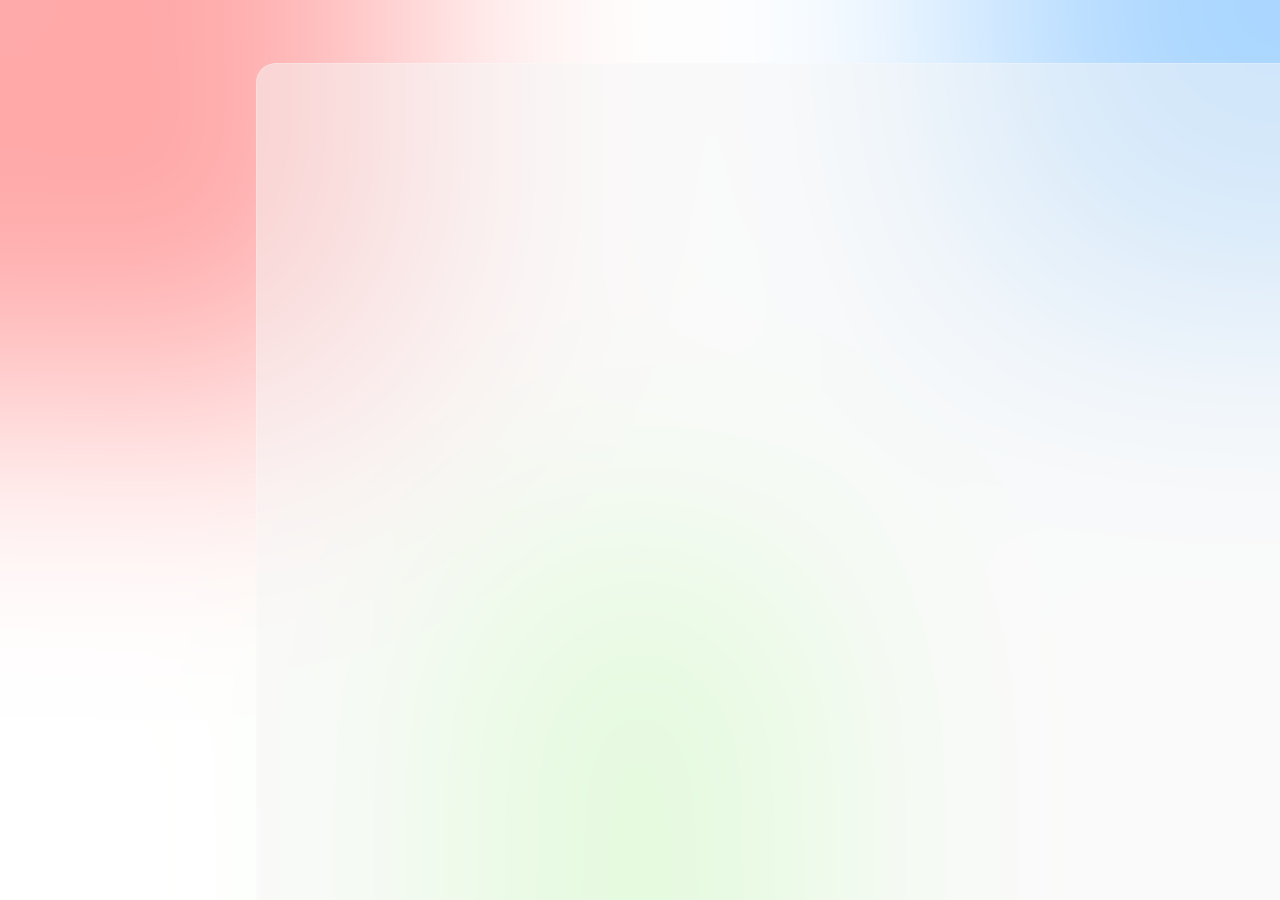
==== blog.html @ de114dc5 "layout dash" ====
<!DOCTYPE html>
<html lang="en">

<head>
    <meta charset="UTF-8">
    <meta http-equiv="X-UA-Compatible" content="IE=edge">
    <meta name="viewport" content="width=device-width, initial-scale=1.0">
    <link rel="stylesheet" href="https://cdnjs.cloudflare.com/ajax/libs/font-awesome/5.15.4/css/all.min.css">
    <link rel="stylesheet" href="./assets/style/default.css">
    <link rel="stylesheet" href="./assets/style/blog.css">
    <title>Document</title>
</head>

<body>
    <div class="gradient"></div>
    <div class="ball-1"></div>
    <div class="ball-2"></div>
    <div class="ball-3"></div>
    <nav></nav>
    <aside></aside>
    <main></main>
    <footer></footer>
</body>

</html>
---- assets/style/default.css ----
*{
    font-family: system-ui, -apple-system, BlinkMacSystemFont, 'Segoe UI', Roboto, Oxygen, Ubuntu, Cantarell, 'Open Sans', 'Helvetica Neue', sans-serif;
    box-sizing: border-box;
    transition: all .25s ease;
}

* button {
    cursor: pointer;
}

html, body {
    margin: 0;
    padding: 0;
}
---- assets/style/blog.css ----
body {
  position: relative;
  display: flex;
  justify-content: space-between;
  align-items: flex-start;
  flex-wrap: wrap;
  overflow: hidden;
}

.gradient {
  position: fixed;
  top: 0;
  left: 0;
  width: 100%;
  height: 100%;
  -webkit-backdrop-filter: blur(150px);
          backdrop-filter: blur(150px);
}

.ball-1 {
  background-color: rgba(255, 0, 0, 0.438);
  width: 400px;
  height: 400px;
  border-radius: 50%;
  position: absolute;
  z-index: -1;
  top: 0;
  left: 0;
  -webkit-animation: ball-1 5s ease-in-out 1s infinite alternate both;
          animation: ball-1 5s ease-in-out 1s infinite alternate both;
}

.ball-2 {
  background-color: rgba(0, 132, 255, 0.438);
  width: 300px;
  height: 300px;
  border-radius: 50%;
  position: absolute;
  z-index: -1;
  top: 0;
  right: 0;
  -webkit-animation: ball-2 5s ease-in-out 1s infinite alternate both;
          animation: ball-2 5s ease-in-out 1s infinite alternate both;
}

.ball-3 {
  background-color: rgba(60, 255, 0, 0.438);
  width: 300px;
  height: 300px;
  border-radius: 50%;
  position: absolute;
  z-index: -1;
  bottom: 0;
  left: 50%;
  transform: translate(-50%, -10%);
  -webkit-animation: ball-3 5s ease-in-out 1s infinite alternate both;
          animation: ball-3 5s ease-in-out 1s infinite alternate both;
}

nav {
  width: 100%;
  height: 7vh;
  position: relative;
}

aside {
  height: 93vh;
  width: 20vw;
}

main {
  background-color: rgba(245, 245, 245, 0.5058823529);
  -webkit-backdrop-filter: blur(10px);
          backdrop-filter: blur(10px);
  border-left: 1px solid rgba(255, 255, 255, 0.2);
  border-top: 1px solid rgba(255, 255, 255, 0.2);
  width: 80vw;
  height: 93vh;
  border-top-left-radius: 20px;
  margin: 0;
  padding: 0;
  position: relative;
  overflow-y: auto;
}

@-webkit-keyframes ball-1 {
  0% {
    transform: translateX(-20px);
  }
  25% {
    transform: translateY(50%);
  }
  50% {
    transform: translateY(50%);
    transform: translateX(40%);
  }
  75% {
    transform: translateY(100%);
    transform: translateX(70%);
  }
  100% {
    transform: translateX(100%);
  }
}

@keyframes ball-1 {
  0% {
    transform: translateX(-20px);
  }
  25% {
    transform: translateY(50%);
  }
  50% {
    transform: translateY(50%);
    transform: translateX(40%);
  }
  75% {
    transform: translateY(100%);
    transform: translateX(70%);
  }
  100% {
    transform: translateX(100%);
  }
}
@-webkit-keyframes ball-2 {
  0% {
    transform: translateX(-50px);
  }
  25% {
    transform: translateY(50%);
  }
  50% {
    transform: translateY(70%);
    transform: translateX(-40%);
  }
  75% {
    transform: translateY(100%);
    transform: translateX(-70%);
  }
  100% {
    transform: translateX(-100%);
  }
}
@keyframes ball-2 {
  0% {
    transform: translateX(-50px);
  }
  25% {
    transform: translateY(50%);
  }
  50% {
    transform: translateY(70%);
    transform: translateX(-40%);
  }
  75% {
    transform: translateY(100%);
    transform: translateX(-70%);
  }
  100% {
    transform: translateX(-100%);
  }
}
@-webkit-keyframes ball-3 {
  0% {
    transform: translateX(-20px);
  }
  25% {
    transform: translateY(-50%);
  }
  50% {
    transform: translateY(-50%);
    transform: translateX(40%);
  }
  75% {
    transform: translateY(-100%);
    transform: translateX(70%);
  }
  100% {
    transform: translateX(100%);
  }
}
@keyframes ball-3 {
  0% {
    transform: translateX(-20px);
  }
  25% {
    transform: translateY(-50%);
  }
  50% {
    transform: translateY(-50%);
    transform: translateX(40%);
  }
  75% {
    transform: translateY(-100%);
    transform: translateX(70%);
  }
  100% {
    transform: translateX(100%);
  }
}/*# sourceMappingURL=blog.css.map */
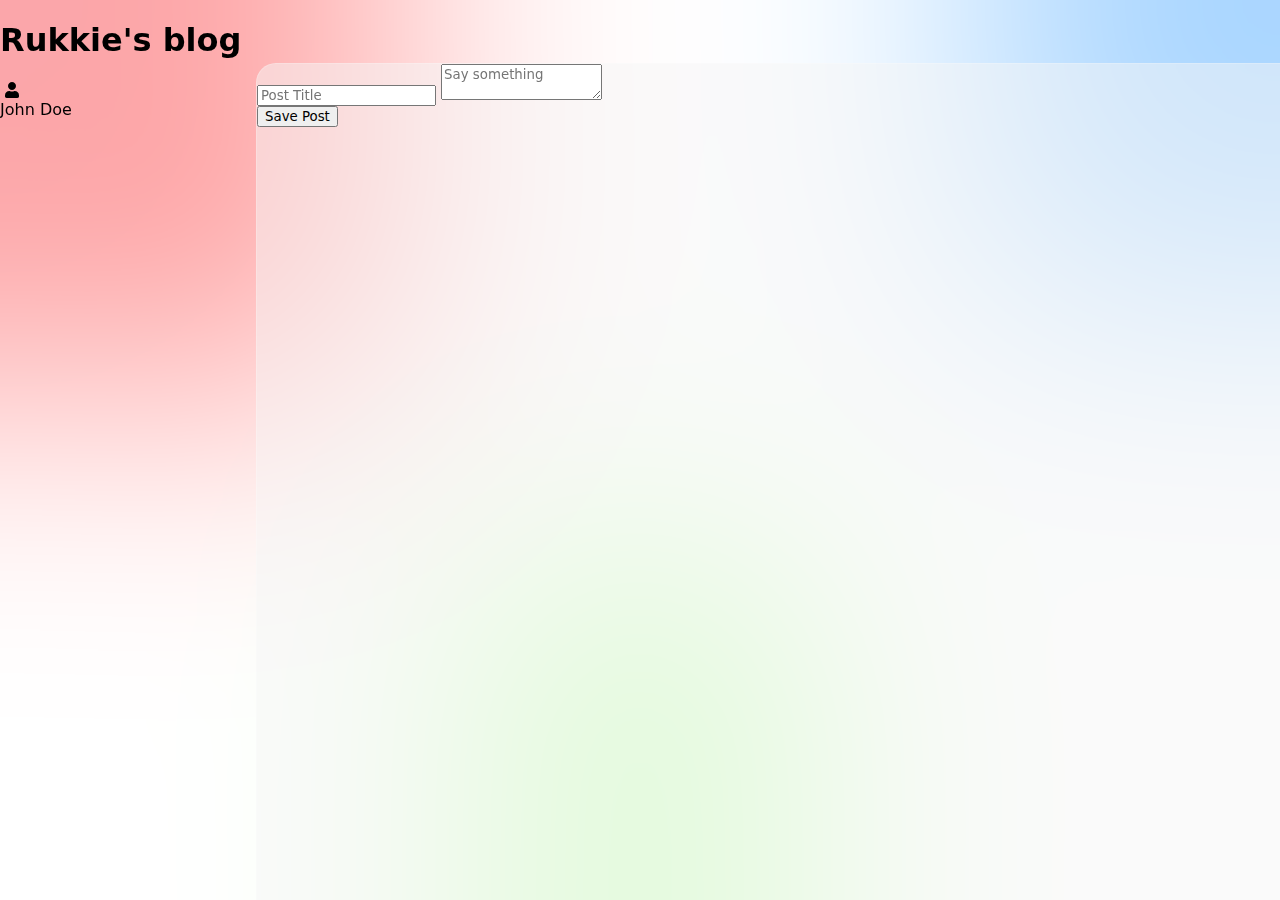
==== commit 33f28e65: "display post" ====
--- a/blog.html
+++ b/blog.html
@@ -16,10 +16,55 @@
     <div class="ball-1"></div>
     <div class="ball-2"></div>
     <div class="ball-3"></div>
-    <nav></nav>
-    <aside></aside>
-    <main></main>
-    <footer></footer>
+    <nav>
+        <div class="container">
+            <h1>Rukkie's blog</h1>
+
+            <div class="chip">
+                <div class="avatar">
+                    <img src="" alt="">
+                    <i class="fas fa-user"></i>
+                </div>
+                <span class="name">John Doe</span>
+            </div>
+        </div>
+    </nav>
+    <aside>
+        <div class="list">
+            <a href="blog.html" class="list-item active">
+                <div class="icon">
+                    <i class="fas fa-blog"></i>
+                </div>
+                <span>Posts</span>
+            </a>
+            <a href="profile.html" class="list-item">
+                <div class="icon">
+                    <i class="fas fa-user"></i>
+                </div>
+                <span>Profile</span>
+            </a>
+        </div>
+    </aside>
+    <main>
+        <div class="left">
+            <div class="newPost">
+                <input type="text" class="title" placeholder="Post Title">
+                <textarea class="postBody" placeholder="Say something"></textarea>
+                <div class="controls">
+                    <button class="postButton">Save Post</button>
+                </div>
+            </div>
+
+            <div class="post-list">
+                
+            </div>
+        </div>
+        <div class="right"></div>
+    </main>
+
+    <script src="./assets/scripts/nav.js"></script>
+    <script src="./assets/scripts/write.js"></script>
+    <script src="./assets/scripts/getAllPosts.js"></script>
 </body>
 
 </html>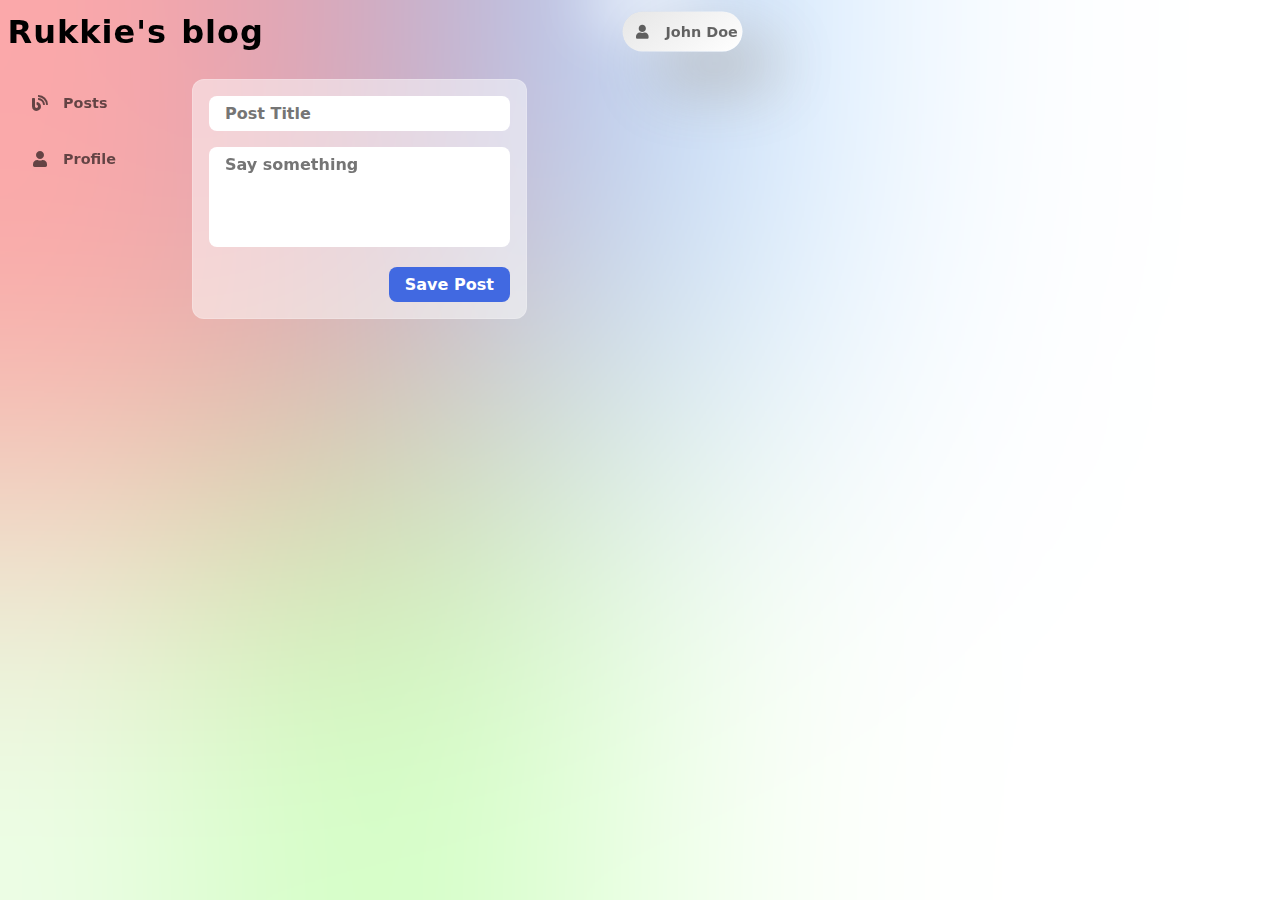
==== commit df44c090: "read more" ====
--- a/blog.html
+++ b/blog.html
@@ -55,11 +55,10 @@
                 </div>
             </div>
 
-            <div class="post-list">
-                
-            </div>
+            <div class="post-list"> </div>
         </div>
-        <div class="right"></div>
+        <div class="right">
+            <h1></h1> </div>
     </main>
 
     <script src="./assets/scripts/nav.js"></script>
--- a/assets/style/blog.css
+++ b/assets/style/blog.css
@@ -1,10 +1,114 @@
+/* ----------- iPhone 4 and 4S ----------- */
+/* Portrait and Landscape */
+/* Portrait */
+/* Landscape */
+/* ----------- iPhone 5, 5S, 5C and 5SE ----------- */
+/* Portrait and Landscape */
+/* Portrait */
+/* Landscape */
+/* ----------- iPhone 6, 6S, 7 and 8 ----------- */
+/* Portrait and Landscape */
+/* Portrait */
+/* Landscape */
+/* ----------- iPhone 6+, 7+ and 8+ ----------- */
+/* Portrait and Landscape */
+/* Portrait */
+/* Landscape */
+/* ----------- iPhone X ----------- */
+/* Portrait and Landscape */
+/* Portrait */
+/* Landscape */
+/* ----------- Galaxy S3 ----------- */
+/* Portrait and Landscape */
+/* Portrait */
+/* Landscape */
+/* ----------- Galaxy S4, S5 and Note 3 ----------- */
+/* Portrait and Landscape */
+/* Portrait */
+/* Landscape */
+/* ----------- Galaxy S6 ----------- */
+/* Portrait and Landscape */
+/* Portrait */
+/* Landscape */
+/* ----------- Google Pixel ----------- */
+/* Portrait and Landscape */
+/* Portrait */
+/* Landscape */
+/* ----------- Google Pixel XL ----------- */
+/* Portrait and Landscape */
+/* Portrait */
+/* Landscape */
+/* ----------- HTC One ----------- */
+/* Portrait and Landscape */
+/* Portrait */
+/* Landscape */
+/* ----------- Windows Phone ----------- */
+/* Portrait and Landscape */
+/* Portrait */
+/* Landscape */
+/* ----------- iPad 1, 2, Mini and Air ----------- */
+/* Portrait and Landscape */
+/* Portrait */
+/* Landscape */
+/* ----------- iPad 3, 4 and Pro 9.7" ----------- */
+/* Portrait and Landscape */
+/* Portrait */
+/* Landscape */
+/* ----------- iPad Pro 10.5" ----------- */
+/* Portrait and Landscape */
+/* Portrait */
+/* Declare the same value for min- and max-width to avoid colliding with desktops */
+/* Source: https://medium.com/connect-the-dots/css-media-queries-for-ipad-pro-8cad10e17106*/
+/* Landscape */
+/* Declare the same value for min- and max-width to avoid colliding with desktops */
+/* Source: https://medium.com/connect-the-dots/css-media-queries-for-ipad-pro-8cad10e17106*/
+/* ----------- iPad Pro 12.9" ----------- */
+/* Portrait and Landscape */
+/* Portrait */
+/* Declare the same value for min- and max-width to avoid colliding with desktops */
+/* Source: https://medium.com/connect-the-dots/css-media-queries-for-ipad-pro-8cad10e17106*/
+/* Landscape */
+/* Declare the same value for min- and max-width to avoid colliding with desktops */
+/* Source: https://medium.com/connect-the-dots/css-media-queries-for-ipad-pro-8cad10e17106*/
+/* ----------- Galaxy Tab 2 ----------- */
+/* Portrait and Landscape */
+/* Portrait */
+/* Landscape */
+/* ----------- Galaxy Tab S ----------- */
+/* Portrait and Landscape */
+/* Portrait */
+/* Landscape */
+/* ----------- Nexus 7 ----------- */
+/* Portrait and Landscape */
+/* Portrait */
+/* Landscape */
+/* ----------- Nexus 9 ----------- */
+/* Portrait and Landscape */
+/* Portrait */
+/* Landscape */
+/* ----------- Kindle Fire HD 7" ----------- */
+/* Portrait and Landscape */
+/* Portrait */
+/* Landscape */
+/* ----------- Kindle Fire HD 8.9" ----------- */
+/* Portrait and Landscape */
+/* Portrait */
+/* Landscape */
+/* ----------- Non-Retina Screens ----------- */
+/* ----------- Retina Screens ----------- */
+/* ----------- Apple Watch ----------- */
+/* ----------- Moto 360 Watch ----------- */
 body {
-  position: relative;
+  position: fixed;
   display: flex;
   justify-content: space-between;
   align-items: flex-start;
   flex-wrap: wrap;
   overflow: hidden;
+}
+
+a {
+  text-decoration: none;
 }
 
 .gradient {
@@ -13,14 +117,14 @@
   left: 0;
   width: 100%;
   height: 100%;
-  -webkit-backdrop-filter: blur(150px);
-          backdrop-filter: blur(150px);
+  -webkit-backdrop-filter: blur(200px);
+          backdrop-filter: blur(200px);
 }
 
 .ball-1 {
   background-color: rgba(255, 0, 0, 0.438);
-  width: 400px;
-  height: 400px;
+  width: 500px;
+  height: 500px;
   border-radius: 50%;
   position: absolute;
   z-index: -1;
@@ -32,8 +136,8 @@
 
 .ball-2 {
   background-color: rgba(0, 132, 255, 0.438);
-  width: 300px;
-  height: 300px;
+  width: 400px;
+  height: 400px;
   border-radius: 50%;
   position: absolute;
   z-index: -1;
@@ -45,8 +149,8 @@
 
 .ball-3 {
   background-color: rgba(60, 255, 0, 0.438);
-  width: 300px;
-  height: 300px;
+  width: 400px;
+  height: 400px;
   border-radius: 50%;
   position: absolute;
   z-index: -1;
@@ -62,25 +166,492 @@
   height: 7vh;
   position: relative;
 }
+nav .container {
+  display: flex;
+  justify-content: space-between;
+  align-items: center;
+  width: 98%;
+  max-width: 98%;
+  position: absolute;
+  top: 50%;
+  left: 50%;
+  transform: translate(-50%, -50%);
+}
+nav .container h1 {
+  letter-spacing: 1px;
+  word-spacing: 2px;
+}
+nav .container .chip {
+  display: flex;
+  justify-content: space-between;
+  align-items: center;
+  background-color: #fff;
+  padding: 0.3em;
+  border-radius: 50px;
+  cursor: pointer;
+  border-radius: 50px;
+  background: linear-gradient(145deg, #e6e6e6, #ffffff);
+  box-shadow: 32px 32px 64px #b3b3b3, -32px -32px 64px #ffffff;
+}
+nav .container .avatar {
+  width: 30px;
+  height: 30px;
+  border-radius: 50%;
+  margin-right: 0.5em;
+  overflow: hidden;
+  display: flex;
+  justify-content: center;
+  align-items: center;
+}
+nav .container .avatar img {
+  width: 100%;
+  height: 100%;
+  -o-object-fit: cover;
+     object-fit: cover;
+  display: none;
+}
+nav .container .avatar i {
+  color: rgba(0, 0, 0, 0.6);
+  font-size: 0.9rem;
+}
+nav .container span {
+  font-size: 0.9rem;
+  font-weight: 700;
+  color: rgba(0, 0, 0, 0.6);
+}
 
 aside {
   height: 93vh;
-  width: 20vw;
-}
-
-main {
-  background-color: rgba(245, 245, 245, 0.5058823529);
+  width: 15vw;
+  position: relative;
+  padding: 1em;
+}
+aside .list {
+  display: flex;
+  flex-direction: column;
+  justify-content: flex-start;
+  align-items: flex-start;
+}
+aside .list .list-item {
+  display: flex;
+  justify-content: flex-start;
+  align-items: center;
+  width: 100%;
+  padding: 0.5em;
+  border-radius: 10px;
+  cursor: pointer;
+  margin-bottom: 0.5em;
+  border: 1px solid transparent;
+}
+@media (max-width: 768px) {
+  aside .list .list-item {
+    padding: 0;
+  }
+}
+aside .list .list-item:hover {
+  background: rgba(255, 255, 255, 0.493);
   -webkit-backdrop-filter: blur(10px);
           backdrop-filter: blur(10px);
-  border-left: 1px solid rgba(255, 255, 255, 0.2);
-  border-top: 1px solid rgba(255, 255, 255, 0.2);
-  width: 80vw;
+  border-radius: 12px;
+  border: 1px solid rgba(255, 255, 255, 0.18);
+}
+aside .list .list-item .icon {
+  width: 30px;
+  height: 30px;
+  border-radius: 50%;
+  margin-right: 0.5em;
+  overflow: hidden;
+  display: flex;
+  justify-content: center;
+  align-items: center;
+}
+@media (max-width: 768px) {
+  aside .list .list-item .icon {
+    margin: 0;
+  }
+}
+aside .list .list-item .icon i {
+  color: rgba(0, 0, 0, 0.6);
+  font-size: 1rem;
+}
+aside .list .list-item span {
+  font-size: 0.9rem;
+  font-weight: 700;
+  color: rgba(0, 0, 0, 0.6);
+  margin: 0;
+}
+@media (max-width: 768px) {
+  aside .list .list-item span {
+    display: none;
+  }
+}
+
+main {
+  flex: 1;
   height: 93vh;
   border-top-left-radius: 20px;
   margin: 0;
   padding: 0;
   position: relative;
+  overflow: hidden;
+  display: flex;
+  justify-content: space-between;
+  align-items: flex-start;
+}
+@media (max-width: 768px) {
+  main {
+    margin-top: 1em;
+  }
+}
+main .left {
+  width: 60%;
+  height: 100%;
+  overflow-x: hidden;
   overflow-y: auto;
+}
+@media (max-width: 768px) {
+  main .left {
+    flex: 1;
+    padding-right: 1em;
+  }
+}
+main .left::-webkit-scrollbar {
+  width: 0px;
+}
+main .left .newPost {
+  width: 100%;
+  border-radius: 12px;
+  background: rgba(255, 255, 255, 0.493);
+  -webkit-backdrop-filter: blur(10px);
+          backdrop-filter: blur(10px);
+  border: 1px solid rgba(255, 255, 255, 0.18);
+  padding: 1em;
+  margin: 1em 0;
+}
+@media (max-width: 768px) {
+  main .left .newPost {
+    margin-top: 0;
+  }
+}
+main .left .newPost .title {
+  font-size: 1rem;
+  font-weight: 700;
+  color: rgba(0, 0, 0, 0.6);
+  padding: 0.5em 1em;
+  border-radius: 8px;
+  background: #fff;
+  width: 100%;
+  outline: none;
+  border: none;
+}
+main .left .newPost .postBody {
+  font-size: 1rem;
+  font-weight: 700;
+  color: rgba(0, 0, 0, 0.6);
+  padding: 0.5em 1em;
+  border-radius: 8px;
+  background: #fff;
+  width: 100%;
+  outline: none;
+  border: none;
+  margin-top: 1em;
+  height: 100px;
+  resize: none;
+}
+main .left .newPost .postBody::-webkit-scrollbar {
+  width: 0px;
+}
+main .left .newPost .controls {
+  display: flex;
+  justify-content: flex-end;
+  align-items: center;
+  width: 100%;
+  margin-top: 1em;
+}
+main .left .newPost .controls .postButton {
+  background-color: #4169e1;
+  border: none;
+  outline: none;
+  padding: 0.5em 1em;
+  border-radius: 8px;
+  color: #fff;
+  font-size: 1rem;
+  font-weight: 700;
+}
+main .left .post-list {
+  width: 100%;
+}
+main .left .post {
+  background: rgba(255, 255, 255, 0.493);
+  -webkit-backdrop-filter: blur(10px);
+          backdrop-filter: blur(10px);
+  border-radius: 12px;
+  border: 1px solid rgba(255, 255, 255, 0.18);
+  padding: 1em;
+  display: flex;
+  justify-content: space-between;
+  align-items: flex-start;
+  flex-wrap: wrap;
+  margin-bottom: 1em;
+}
+main .left .post .head {
+  display: flex;
+  justify-content: space-between;
+  align-items: center;
+  width: 100%;
+  margin-bottom: 1em;
+}
+main .left .post .head .chip {
+  display: flex;
+  justify-content: space-between;
+  align-items: center;
+  background-color: #fff;
+  padding: 0.3em;
+  padding-right: 0.5em;
+  border-radius: 50px;
+  cursor: pointer;
+  border-radius: 50px;
+  background: #fff;
+}
+main .left .post .head .chip .avatar {
+  width: 30px;
+  height: 30px;
+  border-radius: 50%;
+  margin-right: 0.5em;
+  overflow: hidden;
+  display: flex;
+  justify-content: center;
+  align-items: center;
+}
+main .left .post .head .chip .avatar img {
+  width: 100%;
+  height: 100%;
+  -o-object-fit: cover;
+     object-fit: cover;
+}
+main .left .post .head .chip .avatar i {
+  color: rgba(0, 0, 0, 0.6);
+  font-size: 0.9rem;
+}
+main .left .post .head .chip span {
+  font-size: 0.9rem;
+  font-weight: 700;
+  color: rgba(0, 0, 0, 0.6);
+  margin: 0;
+}
+main .left .post .postImageAvatar {
+  width: 100px;
+  border-radius: 12px;
+  overflow: hidden;
+  margin: 0;
+  padding: 0;
+  margin-right: 1em;
+  display: flex;
+  justify-content: center;
+  align-items: center;
+  min-height: 50px;
+}
+main .left .post .postImageAvatar img {
+  width: 100%;
+  height: auto;
+  margin: 0;
+}
+main .left .post .postImageAvatar span {
+  text-align: center;
+  font-size: 0.8rem;
+}
+main .left .post .previewImage {
+  display: none;
+}
+main .left .post .postTite {
+  font-size: 1.5rem;
+  font-weight: 700;
+  color: rgba(0, 0, 0, 0.6);
+  margin: 0;
+  margin-bottom: 0.5em;
+  width: 100%;
+}
+main .left .post .postText {
+  flex: 1;
+  font-size: 0.9rem;
+  font-weight: 600;
+  color: rgba(0, 0, 0, 0.6);
+  margin: 0;
+}
+main .left .post .postText2 {
+  flex: 1;
+  font-size: 0.9rem;
+  font-weight: 600;
+  color: rgba(0, 0, 0, 0.6);
+  margin: 0;
+  display: none;
+}
+main .left .post .closeButton {
+  display: none;
+}
+main .right {
+  flex: 1;
+  height: 100%;
+  padding: 0 1em 1em 1em;
+  overflow-y: auto;
+}
+@media (max-width: 768px) {
+  main .right {
+    flex: 1;
+    display: none;
+    padding-right: 1em;
+  }
+}
+main .right::-webkit-scrollbar {
+  width: 0px;
+}
+main .right .post-list {
+  width: 100%;
+}
+main .right .post {
+  background: rgba(255, 255, 255, 0.493);
+  -webkit-backdrop-filter: blur(10px);
+          backdrop-filter: blur(10px);
+  border-radius: 12px;
+  border: 1px solid rgba(255, 255, 255, 0.18);
+  padding: 1em;
+  display: flex;
+  justify-content: space-between;
+  align-items: flex-start;
+  flex-wrap: wrap;
+  margin-bottom: 1em;
+}
+main .right .post .head {
+  display: flex;
+  justify-content: space-between;
+  align-items: center;
+  width: 100%;
+  margin-bottom: 1em;
+}
+main .right .post .head .chip {
+  display: flex;
+  justify-content: space-between;
+  align-items: center;
+  background-color: #fff;
+  padding: 0.3em;
+  padding-right: 0.5em;
+  border-radius: 50px;
+  cursor: pointer;
+  border-radius: 50px;
+  background: #fff;
+}
+main .right .post .head .chip .avatar {
+  width: 30px;
+  height: 30px;
+  border-radius: 50%;
+  margin-right: 0.5em;
+  overflow: hidden;
+  display: flex;
+  justify-content: center;
+  align-items: center;
+}
+main .right .post .head .chip .avatar img {
+  width: 100%;
+  height: 100%;
+  -o-object-fit: cover;
+     object-fit: cover;
+}
+main .right .post .head .chip .avatar i {
+  color: rgba(0, 0, 0, 0.6);
+  font-size: 0.9rem;
+}
+main .right .post .head .chip span {
+  font-size: 0.9rem;
+  font-weight: 700;
+  color: rgba(0, 0, 0, 0.6);
+  margin: 0;
+}
+main .right .post .postImageAvatar {
+  width: 100px;
+  border-radius: 12px;
+  overflow: hidden;
+  margin: 0;
+  padding: 0;
+  margin-right: 1em;
+  display: flex;
+  justify-content: center;
+  align-items: center;
+  min-height: 50px;
+}
+main .right .post .postImageAvatar img {
+  width: 100%;
+  height: auto;
+  margin: 0;
+}
+main .right .post .postImageAvatar span {
+  text-align: center;
+  font-size: 0.8rem;
+}
+main .right .post .previewImage {
+  display: none;
+}
+main .right .post .postTite {
+  font-size: 1.5rem;
+  font-weight: 700;
+  color: rgba(0, 0, 0, 0.6);
+  margin: 0;
+  margin-bottom: 0.5em;
+  width: 100%;
+}
+main .right .post .postText {
+  flex: 1;
+  font-size: 0.9rem;
+  font-weight: 600;
+  color: rgba(0, 0, 0, 0.6);
+  margin: 0;
+  display: none;
+}
+main .right .post .postText2 {
+  flex: 1;
+  font-size: 0.9rem;
+  font-weight: 600;
+  color: rgba(0, 0, 0, 0.6);
+  margin: 0;
+}
+main .right .post .readMoreControles {
+  display: none;
+}
+main .right .post .closeButton {
+  display: initial !important;
+}
+
+.readMoreControles {
+  width: 100%;
+}
+.readMoreControles button {
+  background-color: transparent;
+  border: none;
+  outline: none;
+  padding: 0;
+  color: rgba(0, 0, 0, 0.6);
+  font-size: 1rem;
+  font-weight: 700;
+  margin-top: 1em;
+}
+
+.closeButton {
+  background-color: #4169e1;
+  border: none;
+  outline: none;
+  padding: 0.5em 1em;
+  border-radius: 8px;
+  color: #fff;
+  font-size: 1rem;
+  font-weight: 700;
+  margin-bottom: 1em;
+  display: none;
+  width: 100%;
+  margin-top: 1em;
+}
+@media (max-width: 768px) {
+  .closeButton {
+    display: block;
+  }
 }
 
 @-webkit-keyframes ball-1 {
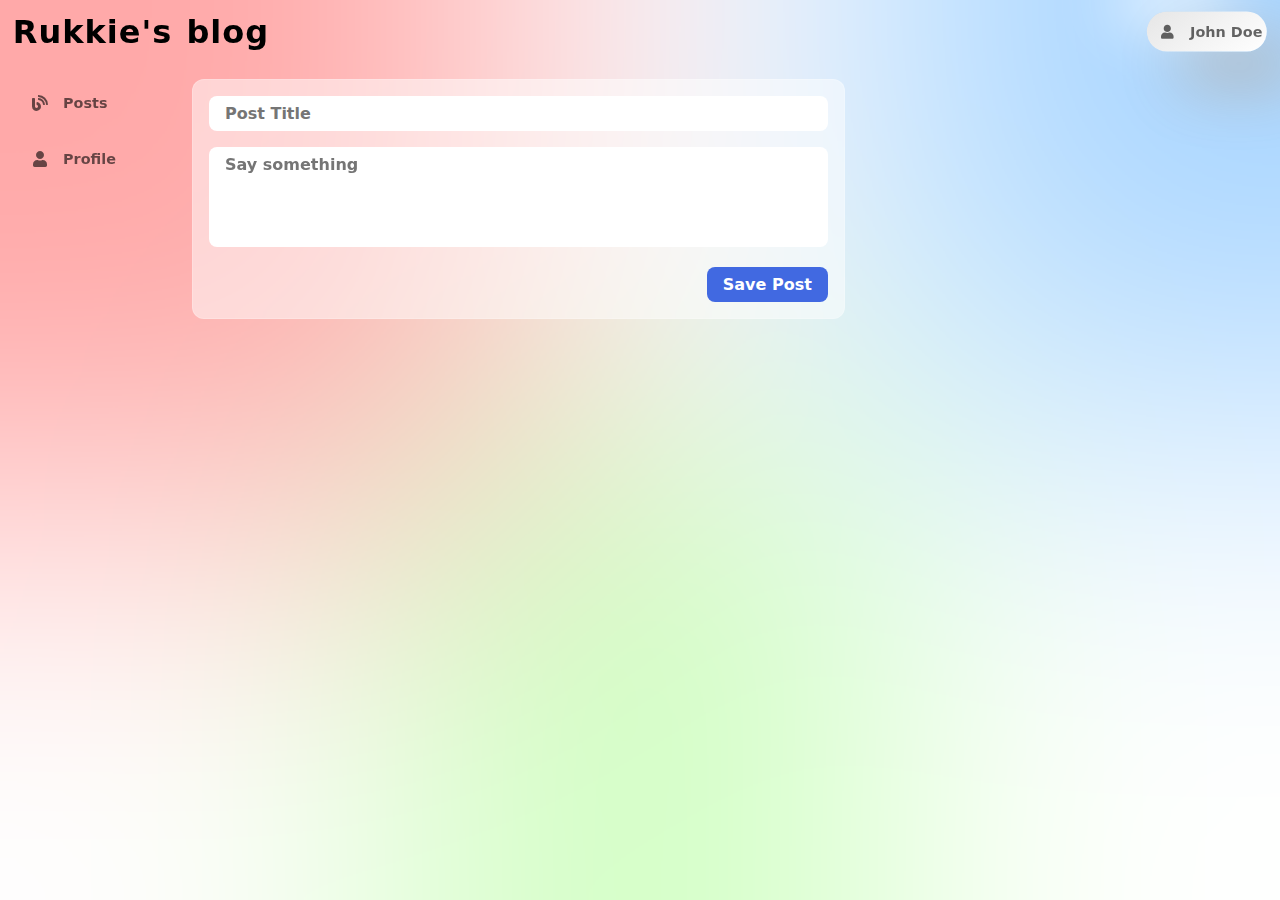
==== commit a794fc0c: "read more" ====
--- a/blog.html
+++ b/blog.html
@@ -8,6 +8,7 @@
     <link rel="stylesheet" href="https://cdnjs.cloudflare.com/ajax/libs/font-awesome/5.15.4/css/all.min.css">
     <link rel="stylesheet" href="./assets/style/default.css">
     <link rel="stylesheet" href="./assets/style/blog.css">
+    <link rel="stylesheet" href="./assets/style/dashboard.css">
     <title>Document</title>
 </head>
 
--- a/assets/style/blog.css
+++ b/assets/style/blog.css
@@ -98,194 +98,6 @@
 /* ----------- Retina Screens ----------- */
 /* ----------- Apple Watch ----------- */
 /* ----------- Moto 360 Watch ----------- */
-body {
-  position: fixed;
-  display: flex;
-  justify-content: space-between;
-  align-items: flex-start;
-  flex-wrap: wrap;
-  overflow: hidden;
-}
-
-a {
-  text-decoration: none;
-}
-
-.gradient {
-  position: fixed;
-  top: 0;
-  left: 0;
-  width: 100%;
-  height: 100%;
-  -webkit-backdrop-filter: blur(200px);
-          backdrop-filter: blur(200px);
-}
-
-.ball-1 {
-  background-color: rgba(255, 0, 0, 0.438);
-  width: 500px;
-  height: 500px;
-  border-radius: 50%;
-  position: absolute;
-  z-index: -1;
-  top: 0;
-  left: 0;
-  -webkit-animation: ball-1 5s ease-in-out 1s infinite alternate both;
-          animation: ball-1 5s ease-in-out 1s infinite alternate both;
-}
-
-.ball-2 {
-  background-color: rgba(0, 132, 255, 0.438);
-  width: 400px;
-  height: 400px;
-  border-radius: 50%;
-  position: absolute;
-  z-index: -1;
-  top: 0;
-  right: 0;
-  -webkit-animation: ball-2 5s ease-in-out 1s infinite alternate both;
-          animation: ball-2 5s ease-in-out 1s infinite alternate both;
-}
-
-.ball-3 {
-  background-color: rgba(60, 255, 0, 0.438);
-  width: 400px;
-  height: 400px;
-  border-radius: 50%;
-  position: absolute;
-  z-index: -1;
-  bottom: 0;
-  left: 50%;
-  transform: translate(-50%, -10%);
-  -webkit-animation: ball-3 5s ease-in-out 1s infinite alternate both;
-          animation: ball-3 5s ease-in-out 1s infinite alternate both;
-}
-
-nav {
-  width: 100%;
-  height: 7vh;
-  position: relative;
-}
-nav .container {
-  display: flex;
-  justify-content: space-between;
-  align-items: center;
-  width: 98%;
-  max-width: 98%;
-  position: absolute;
-  top: 50%;
-  left: 50%;
-  transform: translate(-50%, -50%);
-}
-nav .container h1 {
-  letter-spacing: 1px;
-  word-spacing: 2px;
-}
-nav .container .chip {
-  display: flex;
-  justify-content: space-between;
-  align-items: center;
-  background-color: #fff;
-  padding: 0.3em;
-  border-radius: 50px;
-  cursor: pointer;
-  border-radius: 50px;
-  background: linear-gradient(145deg, #e6e6e6, #ffffff);
-  box-shadow: 32px 32px 64px #b3b3b3, -32px -32px 64px #ffffff;
-}
-nav .container .avatar {
-  width: 30px;
-  height: 30px;
-  border-radius: 50%;
-  margin-right: 0.5em;
-  overflow: hidden;
-  display: flex;
-  justify-content: center;
-  align-items: center;
-}
-nav .container .avatar img {
-  width: 100%;
-  height: 100%;
-  -o-object-fit: cover;
-     object-fit: cover;
-  display: none;
-}
-nav .container .avatar i {
-  color: rgba(0, 0, 0, 0.6);
-  font-size: 0.9rem;
-}
-nav .container span {
-  font-size: 0.9rem;
-  font-weight: 700;
-  color: rgba(0, 0, 0, 0.6);
-}
-
-aside {
-  height: 93vh;
-  width: 15vw;
-  position: relative;
-  padding: 1em;
-}
-aside .list {
-  display: flex;
-  flex-direction: column;
-  justify-content: flex-start;
-  align-items: flex-start;
-}
-aside .list .list-item {
-  display: flex;
-  justify-content: flex-start;
-  align-items: center;
-  width: 100%;
-  padding: 0.5em;
-  border-radius: 10px;
-  cursor: pointer;
-  margin-bottom: 0.5em;
-  border: 1px solid transparent;
-}
-@media (max-width: 768px) {
-  aside .list .list-item {
-    padding: 0;
-  }
-}
-aside .list .list-item:hover {
-  background: rgba(255, 255, 255, 0.493);
-  -webkit-backdrop-filter: blur(10px);
-          backdrop-filter: blur(10px);
-  border-radius: 12px;
-  border: 1px solid rgba(255, 255, 255, 0.18);
-}
-aside .list .list-item .icon {
-  width: 30px;
-  height: 30px;
-  border-radius: 50%;
-  margin-right: 0.5em;
-  overflow: hidden;
-  display: flex;
-  justify-content: center;
-  align-items: center;
-}
-@media (max-width: 768px) {
-  aside .list .list-item .icon {
-    margin: 0;
-  }
-}
-aside .list .list-item .icon i {
-  color: rgba(0, 0, 0, 0.6);
-  font-size: 1rem;
-}
-aside .list .list-item span {
-  font-size: 0.9rem;
-  font-weight: 700;
-  color: rgba(0, 0, 0, 0.6);
-  margin: 0;
-}
-@media (max-width: 768px) {
-  aside .list .list-item span {
-    display: none;
-  }
-}
-
 main {
   flex: 1;
   height: 93vh;
@@ -652,120 +464,4 @@
   .closeButton {
     display: block;
   }
-}
-
-@-webkit-keyframes ball-1 {
-  0% {
-    transform: translateX(-20px);
-  }
-  25% {
-    transform: translateY(50%);
-  }
-  50% {
-    transform: translateY(50%);
-    transform: translateX(40%);
-  }
-  75% {
-    transform: translateY(100%);
-    transform: translateX(70%);
-  }
-  100% {
-    transform: translateX(100%);
-  }
-}
-
-@keyframes ball-1 {
-  0% {
-    transform: translateX(-20px);
-  }
-  25% {
-    transform: translateY(50%);
-  }
-  50% {
-    transform: translateY(50%);
-    transform: translateX(40%);
-  }
-  75% {
-    transform: translateY(100%);
-    transform: translateX(70%);
-  }
-  100% {
-    transform: translateX(100%);
-  }
-}
-@-webkit-keyframes ball-2 {
-  0% {
-    transform: translateX(-50px);
-  }
-  25% {
-    transform: translateY(50%);
-  }
-  50% {
-    transform: translateY(70%);
-    transform: translateX(-40%);
-  }
-  75% {
-    transform: translateY(100%);
-    transform: translateX(-70%);
-  }
-  100% {
-    transform: translateX(-100%);
-  }
-}
-@keyframes ball-2 {
-  0% {
-    transform: translateX(-50px);
-  }
-  25% {
-    transform: translateY(50%);
-  }
-  50% {
-    transform: translateY(70%);
-    transform: translateX(-40%);
-  }
-  75% {
-    transform: translateY(100%);
-    transform: translateX(-70%);
-  }
-  100% {
-    transform: translateX(-100%);
-  }
-}
-@-webkit-keyframes ball-3 {
-  0% {
-    transform: translateX(-20px);
-  }
-  25% {
-    transform: translateY(-50%);
-  }
-  50% {
-    transform: translateY(-50%);
-    transform: translateX(40%);
-  }
-  75% {
-    transform: translateY(-100%);
-    transform: translateX(70%);
-  }
-  100% {
-    transform: translateX(100%);
-  }
-}
-@keyframes ball-3 {
-  0% {
-    transform: translateX(-20px);
-  }
-  25% {
-    transform: translateY(-50%);
-  }
-  50% {
-    transform: translateY(-50%);
-    transform: translateX(40%);
-  }
-  75% {
-    transform: translateY(-100%);
-    transform: translateX(70%);
-  }
-  100% {
-    transform: translateX(100%);
-  }
 }/*# sourceMappingURL=blog.css.map */--- a/assets/style/dashboard.css
+++ b/assets/style/dashboard.css
@@ -0,0 +1,404 @@
+/* ----------- iPhone 4 and 4S ----------- */
+/* Portrait and Landscape */
+/* Portrait */
+/* Landscape */
+/* ----------- iPhone 5, 5S, 5C and 5SE ----------- */
+/* Portrait and Landscape */
+/* Portrait */
+/* Landscape */
+/* ----------- iPhone 6, 6S, 7 and 8 ----------- */
+/* Portrait and Landscape */
+/* Portrait */
+/* Landscape */
+/* ----------- iPhone 6+, 7+ and 8+ ----------- */
+/* Portrait and Landscape */
+/* Portrait */
+/* Landscape */
+/* ----------- iPhone X ----------- */
+/* Portrait and Landscape */
+/* Portrait */
+/* Landscape */
+/* ----------- Galaxy S3 ----------- */
+/* Portrait and Landscape */
+/* Portrait */
+/* Landscape */
+/* ----------- Galaxy S4, S5 and Note 3 ----------- */
+/* Portrait and Landscape */
+/* Portrait */
+/* Landscape */
+/* ----------- Galaxy S6 ----------- */
+/* Portrait and Landscape */
+/* Portrait */
+/* Landscape */
+/* ----------- Google Pixel ----------- */
+/* Portrait and Landscape */
+/* Portrait */
+/* Landscape */
+/* ----------- Google Pixel XL ----------- */
+/* Portrait and Landscape */
+/* Portrait */
+/* Landscape */
+/* ----------- HTC One ----------- */
+/* Portrait and Landscape */
+/* Portrait */
+/* Landscape */
+/* ----------- Windows Phone ----------- */
+/* Portrait and Landscape */
+/* Portrait */
+/* Landscape */
+/* ----------- iPad 1, 2, Mini and Air ----------- */
+/* Portrait and Landscape */
+/* Portrait */
+/* Landscape */
+/* ----------- iPad 3, 4 and Pro 9.7" ----------- */
+/* Portrait and Landscape */
+/* Portrait */
+/* Landscape */
+/* ----------- iPad Pro 10.5" ----------- */
+/* Portrait and Landscape */
+/* Portrait */
+/* Declare the same value for min- and max-width to avoid colliding with desktops */
+/* Source: https://medium.com/connect-the-dots/css-media-queries-for-ipad-pro-8cad10e17106*/
+/* Landscape */
+/* Declare the same value for min- and max-width to avoid colliding with desktops */
+/* Source: https://medium.com/connect-the-dots/css-media-queries-for-ipad-pro-8cad10e17106*/
+/* ----------- iPad Pro 12.9" ----------- */
+/* Portrait and Landscape */
+/* Portrait */
+/* Declare the same value for min- and max-width to avoid colliding with desktops */
+/* Source: https://medium.com/connect-the-dots/css-media-queries-for-ipad-pro-8cad10e17106*/
+/* Landscape */
+/* Declare the same value for min- and max-width to avoid colliding with desktops */
+/* Source: https://medium.com/connect-the-dots/css-media-queries-for-ipad-pro-8cad10e17106*/
+/* ----------- Galaxy Tab 2 ----------- */
+/* Portrait and Landscape */
+/* Portrait */
+/* Landscape */
+/* ----------- Galaxy Tab S ----------- */
+/* Portrait and Landscape */
+/* Portrait */
+/* Landscape */
+/* ----------- Nexus 7 ----------- */
+/* Portrait and Landscape */
+/* Portrait */
+/* Landscape */
+/* ----------- Nexus 9 ----------- */
+/* Portrait and Landscape */
+/* Portrait */
+/* Landscape */
+/* ----------- Kindle Fire HD 7" ----------- */
+/* Portrait and Landscape */
+/* Portrait */
+/* Landscape */
+/* ----------- Kindle Fire HD 8.9" ----------- */
+/* Portrait and Landscape */
+/* Portrait */
+/* Landscape */
+/* ----------- Non-Retina Screens ----------- */
+/* ----------- Retina Screens ----------- */
+/* ----------- Apple Watch ----------- */
+/* ----------- Moto 360 Watch ----------- */
+body {
+  position: fixed;
+  display: flex;
+  justify-content: space-between;
+  align-items: flex-start;
+  flex-wrap: wrap;
+  overflow: hidden;
+  width: 100%;
+}
+
+a {
+  text-decoration: none;
+}
+
+.gradient {
+  position: fixed;
+  top: 0;
+  left: 0;
+  width: 100%;
+  height: 100%;
+  -webkit-backdrop-filter: blur(200px);
+          backdrop-filter: blur(200px);
+}
+
+.ball-1 {
+  background-color: rgba(255, 0, 0, 0.438);
+  width: 500px;
+  height: 500px;
+  border-radius: 50%;
+  position: absolute;
+  z-index: -1;
+  top: 0;
+  left: 0;
+  -webkit-animation: ball-1 5s ease-in-out 1s infinite alternate both;
+          animation: ball-1 5s ease-in-out 1s infinite alternate both;
+}
+
+.ball-2 {
+  background-color: rgba(0, 132, 255, 0.438);
+  width: 400px;
+  height: 400px;
+  border-radius: 50%;
+  position: absolute;
+  z-index: -1;
+  top: 0;
+  right: 0;
+  -webkit-animation: ball-2 5s ease-in-out 1s infinite alternate both;
+          animation: ball-2 5s ease-in-out 1s infinite alternate both;
+}
+
+.ball-3 {
+  background-color: rgba(60, 255, 0, 0.438);
+  width: 400px;
+  height: 400px;
+  border-radius: 50%;
+  position: absolute;
+  z-index: -1;
+  bottom: 0;
+  left: 50%;
+  transform: translate(-50%, -10%);
+  -webkit-animation: ball-3 5s ease-in-out 1s infinite alternate both;
+          animation: ball-3 5s ease-in-out 1s infinite alternate both;
+}
+
+nav {
+  width: 100%;
+  height: 7vh;
+  position: relative;
+}
+nav .container {
+  display: flex;
+  justify-content: space-between;
+  align-items: center;
+  width: 98%;
+  max-width: 98%;
+  position: absolute;
+  top: 50%;
+  left: 50%;
+  transform: translate(-50%, -50%);
+}
+nav .container h1 {
+  letter-spacing: 1px;
+  word-spacing: 2px;
+}
+nav .container .chip {
+  display: flex;
+  justify-content: space-between;
+  align-items: center;
+  background-color: #fff;
+  padding: 0.3em;
+  border-radius: 50px;
+  cursor: pointer;
+  border-radius: 50px;
+  background: linear-gradient(145deg, #e6e6e6, #ffffff);
+  box-shadow: 32px 32px 64px #b3b3b3, -32px -32px 64px #ffffff;
+}
+nav .container .avatar {
+  width: 30px;
+  height: 30px;
+  border-radius: 50%;
+  margin-right: 0.5em;
+  overflow: hidden;
+  display: flex;
+  justify-content: center;
+  align-items: center;
+}
+nav .container .avatar img {
+  width: 100%;
+  height: 100%;
+  -o-object-fit: cover;
+     object-fit: cover;
+  display: none;
+}
+nav .container .avatar i {
+  color: rgba(0, 0, 0, 0.6);
+  font-size: 0.9rem;
+}
+nav .container span {
+  font-size: 0.9rem;
+  font-weight: 700;
+  color: rgba(0, 0, 0, 0.6);
+}
+
+aside {
+  height: 93vh;
+  width: 15vw;
+  position: relative;
+  padding: 1em;
+}
+aside .list {
+  display: flex;
+  flex-direction: column;
+  justify-content: flex-start;
+  align-items: flex-start;
+}
+aside .list .list-item {
+  display: flex;
+  justify-content: flex-start;
+  align-items: center;
+  width: 100%;
+  padding: 0.5em;
+  border-radius: 10px;
+  cursor: pointer;
+  margin-bottom: 0.5em;
+  border: 1px solid transparent;
+}
+@media (max-width: 768px) {
+  aside .list .list-item {
+    padding: 0;
+  }
+}
+aside .list .list-item:hover {
+  background: rgba(255, 255, 255, 0.493);
+  -webkit-backdrop-filter: blur(10px);
+          backdrop-filter: blur(10px);
+  border-radius: 12px;
+  border: 1px solid rgba(255, 255, 255, 0.18);
+}
+aside .list .list-item .icon {
+  width: 30px;
+  height: 30px;
+  border-radius: 50%;
+  margin-right: 0.5em;
+  overflow: hidden;
+  display: flex;
+  justify-content: center;
+  align-items: center;
+}
+@media (max-width: 768px) {
+  aside .list .list-item .icon {
+    margin: 0;
+  }
+}
+aside .list .list-item .icon i {
+  color: rgba(0, 0, 0, 0.6);
+  font-size: 1rem;
+}
+aside .list .list-item span {
+  font-size: 0.9rem;
+  font-weight: 700;
+  color: rgba(0, 0, 0, 0.6);
+  margin: 0;
+}
+@media (max-width: 768px) {
+  aside .list .list-item span {
+    display: none;
+  }
+}
+
+@-webkit-keyframes ball-1 {
+  0% {
+    transform: translateX(-20px);
+  }
+  25% {
+    transform: translateY(50%);
+  }
+  50% {
+    transform: translateY(50%);
+    transform: translateX(40%);
+  }
+  75% {
+    transform: translateY(100%);
+    transform: translateX(70%);
+  }
+  100% {
+    transform: translateX(100%);
+  }
+}
+
+@keyframes ball-1 {
+  0% {
+    transform: translateX(-20px);
+  }
+  25% {
+    transform: translateY(50%);
+  }
+  50% {
+    transform: translateY(50%);
+    transform: translateX(40%);
+  }
+  75% {
+    transform: translateY(100%);
+    transform: translateX(70%);
+  }
+  100% {
+    transform: translateX(100%);
+  }
+}
+@-webkit-keyframes ball-2 {
+  0% {
+    transform: translateX(-50px);
+  }
+  25% {
+    transform: translateY(50%);
+  }
+  50% {
+    transform: translateY(70%);
+    transform: translateX(-40%);
+  }
+  75% {
+    transform: translateY(100%);
+    transform: translateX(-70%);
+  }
+  100% {
+    transform: translateX(-100%);
+  }
+}
+@keyframes ball-2 {
+  0% {
+    transform: translateX(-50px);
+  }
+  25% {
+    transform: translateY(50%);
+  }
+  50% {
+    transform: translateY(70%);
+    transform: translateX(-40%);
+  }
+  75% {
+    transform: translateY(100%);
+    transform: translateX(-70%);
+  }
+  100% {
+    transform: translateX(-100%);
+  }
+}
+@-webkit-keyframes ball-3 {
+  0% {
+    transform: translateX(-20px);
+  }
+  25% {
+    transform: translateY(-50%);
+  }
+  50% {
+    transform: translateY(-50%);
+    transform: translateX(40%);
+  }
+  75% {
+    transform: translateY(-100%);
+    transform: translateX(70%);
+  }
+  100% {
+    transform: translateX(100%);
+  }
+}
+@keyframes ball-3 {
+  0% {
+    transform: translateX(-20px);
+  }
+  25% {
+    transform: translateY(-50%);
+  }
+  50% {
+    transform: translateY(-50%);
+    transform: translateX(40%);
+  }
+  75% {
+    transform: translateY(-100%);
+    transform: translateX(70%);
+  }
+  100% {
+    transform: translateX(100%);
+  }
+}/*# sourceMappingURL=dashboard.css.map */